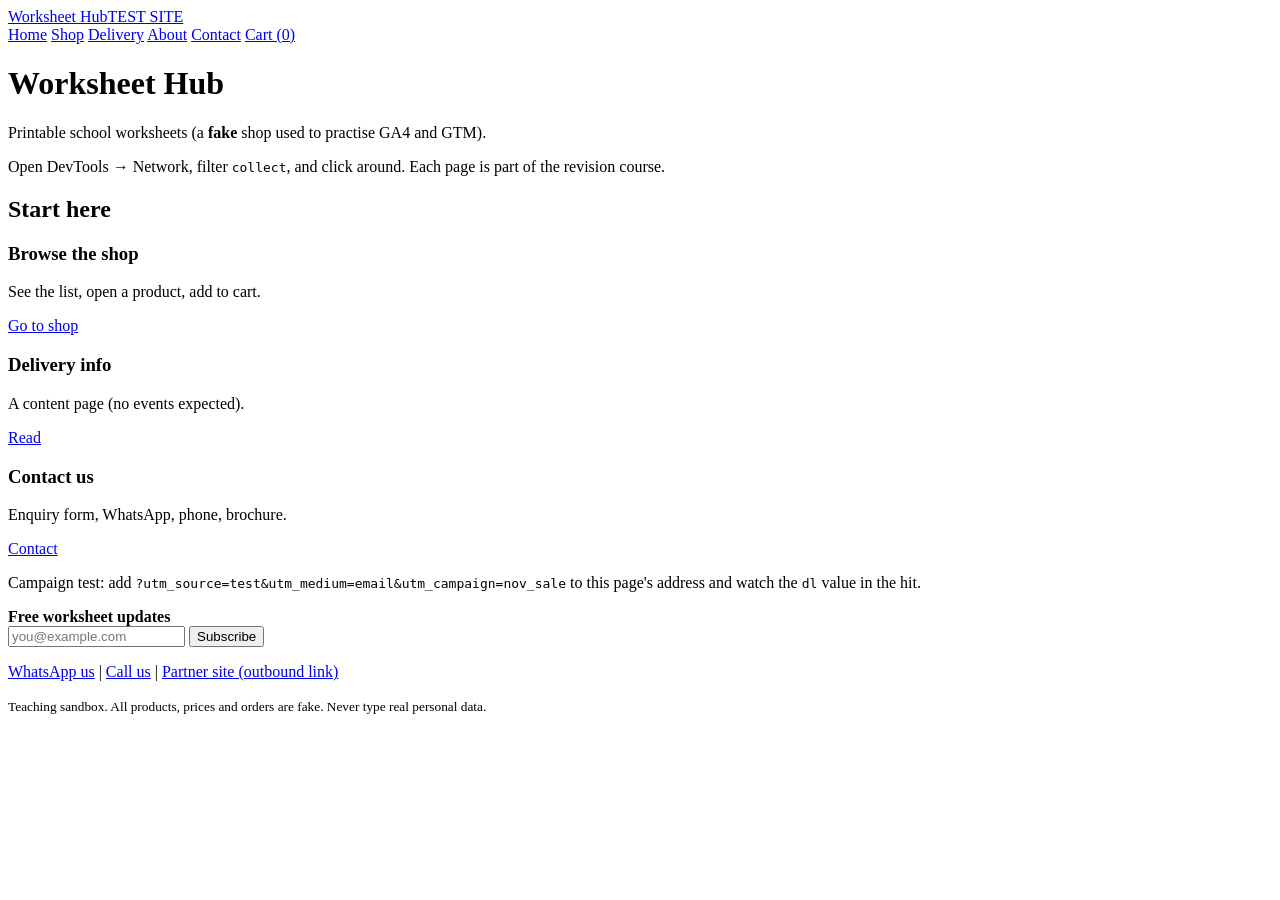
==== index.html @ dbe6ed48 "Add files via upload" ====
<!DOCTYPE html>
<html lang="en">
<head>
<meta charset="utf-8">
<meta name="viewport" content="width=device-width, initial-scale=1">
<title>Home | Worksheet Hub (TEST)</title>
<link rel="stylesheet" href="styles.css">
<!-- 1. dataLayer starts BEFORE the GTM snippet so pageType is available on the first event -->
<script>
window.dataLayer = window.dataLayer || [];
dataLayer.push({pageType: 'home'});
</script>
<!-- Google Tag Manager -->
<script>(function(w,d,s,l,i){w[l]=w[l]||[];w[l].push({'gtm.start':
new Date().getTime(),event:'gtm.js'});var f=d.getElementsByTagName(s)[0],
j=d.createElement(s),dl=l!='dataLayer'?'&l='+l:'';j.async=true;j.src=
'https://www.googletagmanager.com/gtm.js?id='+i+dl;f.parentNode.insertBefore(j,f);
})(window,document,'script','dataLayer','GTM-N9RZK8W4');</script>
<!-- End Google Tag Manager -->
</head>
<body data-page="home">
<!-- Google Tag Manager (noscript) -->
<noscript><iframe src="https://www.googletagmanager.com/ns.html?id=GTM-N9RZK8W4" height="0" width="0" style="display:none;visibility:hidden"></iframe></noscript>
<!-- End Google Tag Manager (noscript) -->
<header class="site-header">
  <a class="brand" href="index.html">Worksheet Hub<span class="tag">TEST SITE</span></a>
  <nav id="main-nav" aria-label="Main">
    <a href="index.html">Home</a>
    <a href="shop.html">Shop</a>
    <a href="delivery.html">Delivery</a>
    <a href="about.html">About</a>
    <a href="contact.html">Contact</a>
    <a href="cart.html" id="cart-link">Cart (<span class="cart-count">0</span>)</a>
  </nav>
</header>
<main>
<h1>Worksheet Hub</h1>
<p>Printable school worksheets (a <strong>fake</strong> shop used to practise GA4 and GTM).</p>
<div class="note">Open DevTools &rarr; Network, filter <code>collect</code>, and click around. Each page is part of the revision course.</div>
<h2>Start here</h2>
<div class="grid">
  <div class="card"><h3>Browse the shop</h3><p>See the list, open a product, add to cart.</p><a class="btn primary" href="shop.html">Go to shop</a></div>
  <div class="card"><h3>Delivery info</h3><p>A content page (no events expected).</p><a class="btn" href="delivery.html">Read</a></div>
  <div class="card"><h3>Contact us</h3><p>Enquiry form, WhatsApp, phone, brochure.</p><a class="btn" href="contact.html">Contact</a></div>
</div>
<p>Campaign test: add <code>?utm_source=test&amp;utm_medium=email&amp;utm_campaign=nov_sale</code> to this page's address and watch the <code>dl</code> value in the hit.</p>
</main>
<footer class="site-footer">
  <div class="inner">
    <div class="newsletter">
      <strong>Free worksheet updates</strong>
      <form id="newsletter-form" novalidate>
        <label for="newsletter-email" class="sr" style="display:none">Email</label>
        <input type="email" id="newsletter-email" placeholder="you@example.com" autocomplete="off">
        <button type="submit" id="subscribe-btn" class="btn primary">Subscribe</button>
      </form>
      <p id="newsletter-msg" role="status"></p>
    </div>
    <p>
      <a id="footer-whatsapp" href="https://wa.me/920000000000" target="_blank" rel="noopener">WhatsApp us</a> |
      <a id="footer-phone" href="tel:+920000000000">Call us</a> |
      <a href="https://example.com/partner" target="_blank" rel="noopener">Partner site (outbound link)</a>
    </p>
    <small>Teaching sandbox. All products, prices and orders are fake. Never type real personal data.</small>
  </div>
</footer>
<script src="script.js"></script>
</body>
</html>
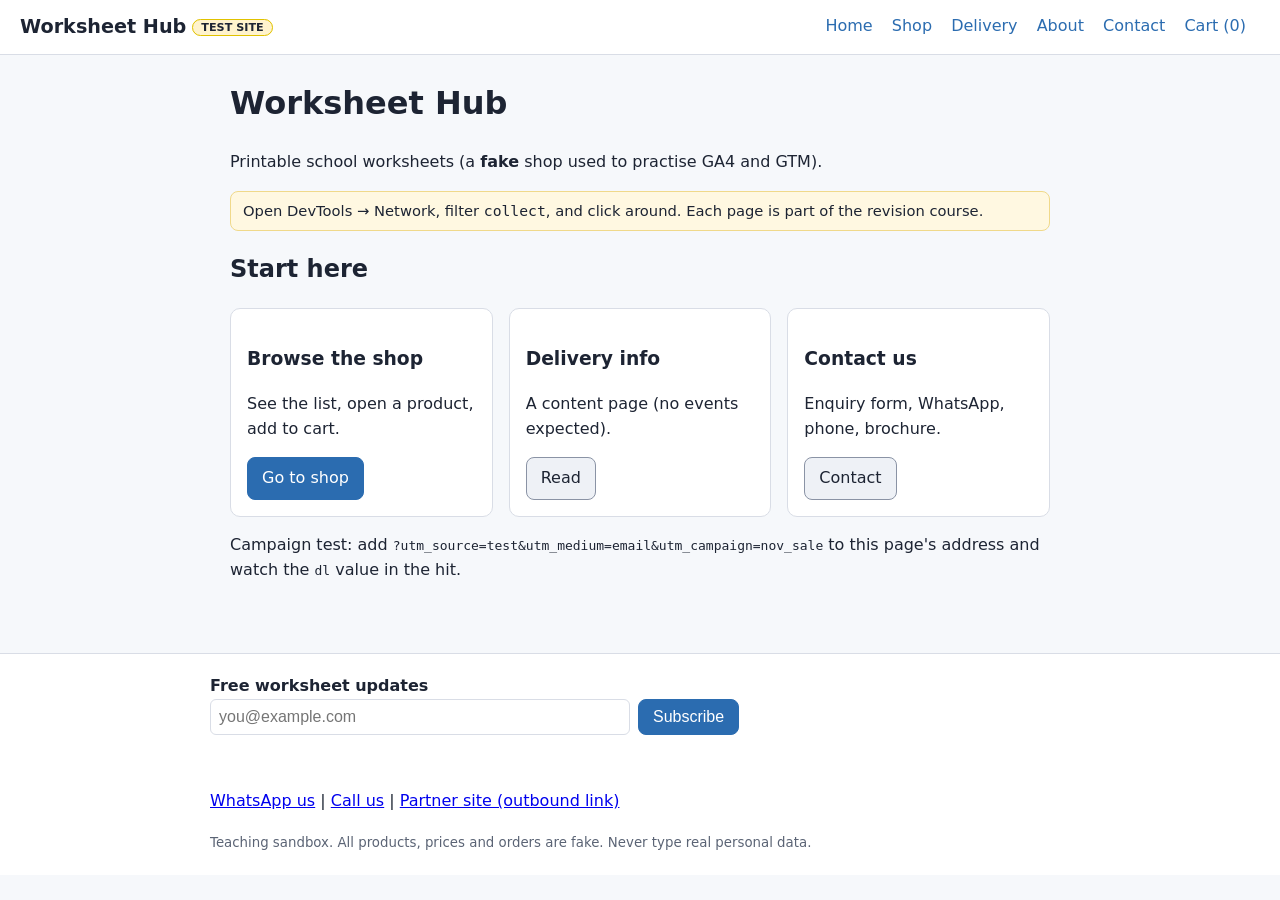
==== commit d1fc2f41: "Update index.html" ====
--- a/index.html
+++ b/index.html
@@ -15,12 +15,12 @@
 new Date().getTime(),event:'gtm.js'});var f=d.getElementsByTagName(s)[0],
 j=d.createElement(s),dl=l!='dataLayer'?'&l='+l:'';j.async=true;j.src=
 'https://www.googletagmanager.com/gtm.js?id='+i+dl;f.parentNode.insertBefore(j,f);
-})(window,document,'script','dataLayer','GTM-N9RZK8W4');</script>
+})(window,document,'script','dataLayer','GTM-PPWPKHS6');</script>
 <!-- End Google Tag Manager -->
 </head>
 <body data-page="home">
 <!-- Google Tag Manager (noscript) -->
-<noscript><iframe src="https://www.googletagmanager.com/ns.html?id=GTM-N9RZK8W4" height="0" width="0" style="display:none;visibility:hidden"></iframe></noscript>
+<noscript><iframe src="https://www.googletagmanager.com/ns.html?id=GTM-PPWPKHS6" height="0" width="0" style="display:none;visibility:hidden"></iframe></noscript>
 <!-- End Google Tag Manager (noscript) -->
 <header class="site-header">
   <a class="brand" href="index.html">Worksheet Hub<span class="tag">TEST SITE</span></a>
--- a/styles.css
+++ b/styles.css
@@ -0,0 +1,31 @@
+/* Worksheet Hub (TEST site) - simple, readable styles */
+:root{--ink:#1d2433;--muted:#5b6475;--line:#d9dde6;--brand:#2b6cb0;--bg:#f6f8fb;--card:#fff}
+*{box-sizing:border-box}
+body{margin:0;font-family:system-ui,-apple-system,Segoe UI,Roboto,sans-serif;color:var(--ink);background:var(--bg);line-height:1.55}
+.site-header{display:flex;flex-wrap:wrap;gap:12px;align-items:center;justify-content:space-between;padding:12px 20px;background:var(--card);border-bottom:1px solid var(--line)}
+.brand{font-weight:700;font-size:1.2rem;color:var(--ink);text-decoration:none}
+.tag{font-size:.7rem;background:#fff3cd;border:1px solid #e0c200;border-radius:999px;padding:1px 8px;margin-left:6px;vertical-align:middle}
+#main-nav a{margin-right:14px;color:var(--brand);text-decoration:none}
+#main-nav a:hover{text-decoration:underline}
+main{max-width:860px;margin:0 auto;padding:24px 20px}
+h1{margin-top:0}
+.grid{display:grid;grid-template-columns:repeat(auto-fill,minmax(230px,1fr));gap:16px}
+.card{background:var(--card);border:1px solid var(--line);border-radius:10px;padding:16px}
+.price{font-weight:700}
+.btn{display:inline-block;padding:8px 14px;border:1px solid #8a93a5;border-radius:8px;background:#eef1f6;color:var(--ink);cursor:pointer;font-size:1rem;text-decoration:none}
+.btn.primary{background:var(--brand);border-color:var(--brand);color:#fff}
+.btn[disabled]{opacity:.5;cursor:not-allowed}
+.note{background:#fff8e1;border:1px solid #f0d98a;border-radius:8px;padding:8px 12px;font-size:.92rem}
+label{display:block;margin:10px 0 4px}
+input[type=text],input[type=email],select,textarea{width:100%;max-width:420px;padding:8px;border:1px solid var(--line);border-radius:6px;font-size:1rem}
+fieldset{border:1px solid var(--line);border-radius:8px;margin:14px 0;max-width:420px}
+fieldset label{display:inline-block;margin-right:16px}
+table{border-collapse:collapse;width:100%;background:var(--card)}
+th,td{border-bottom:1px solid var(--line);padding:8px;text-align:left}
+[role=status],[role=alert]{min-height:1.4em;font-weight:600}
+.ok{color:#18794e}.err{color:#b42318}
+.site-footer{background:var(--card);border-top:1px solid var(--line);padding:20px;margin-top:30px}
+.site-footer .inner{max-width:860px;margin:0 auto}
+.newsletter form{display:flex;flex-wrap:wrap;gap:8px}
+.newsletter input{flex:1;min-width:200px}
+small{color:var(--muted)}
